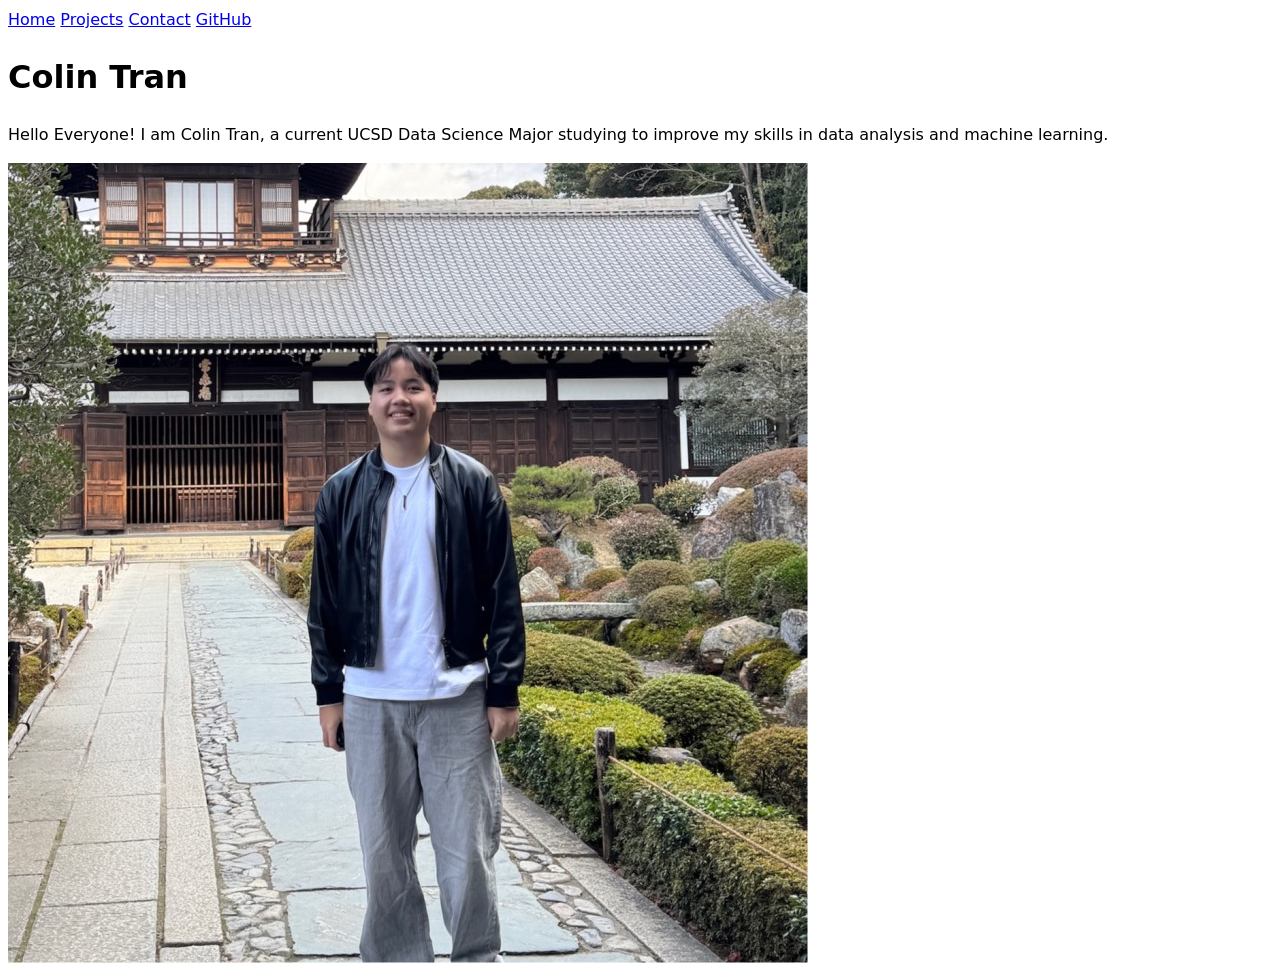
==== index.html @ d3b0d7ed "added new contact/project pages and images" ====
<!DOCTYPE html>
<html lang="en">
<head>
    <meta charset="UTF-8">
    <meta name="viewport" content="width=device-width, initial-scale=1.0">
    <title>Colin Tran: Personal site and portfolio</title>
    <link rel="stylesheet" href="style.css">
</head>
<body>

    <nav>
        <a href="index.html">Home</a>
        <a href="projects/index.html">Projects</a>
        <a href="contact/index.html">Contact</a>
        <a href="https://github.com/Colin-Tran" target="_blank">GitHub</a>
    </nav>


    <h1>Colin Tran</h1>
    <p> Hello Everyone! I am Colin Tran, a current UCSD Data Science Major studying to improve my skills in data analysis and machine learning.</p>
    <img src="images/colin_japan_photo.jpg" alt="This is me in Japan!">

</body>
</html>
---- style.css ----
body {
  /* Set line height to 1.5 times the font size
	   and use the OS’s UI font as the website font
	 */
  font: 100%/1.5 system-ui;
}
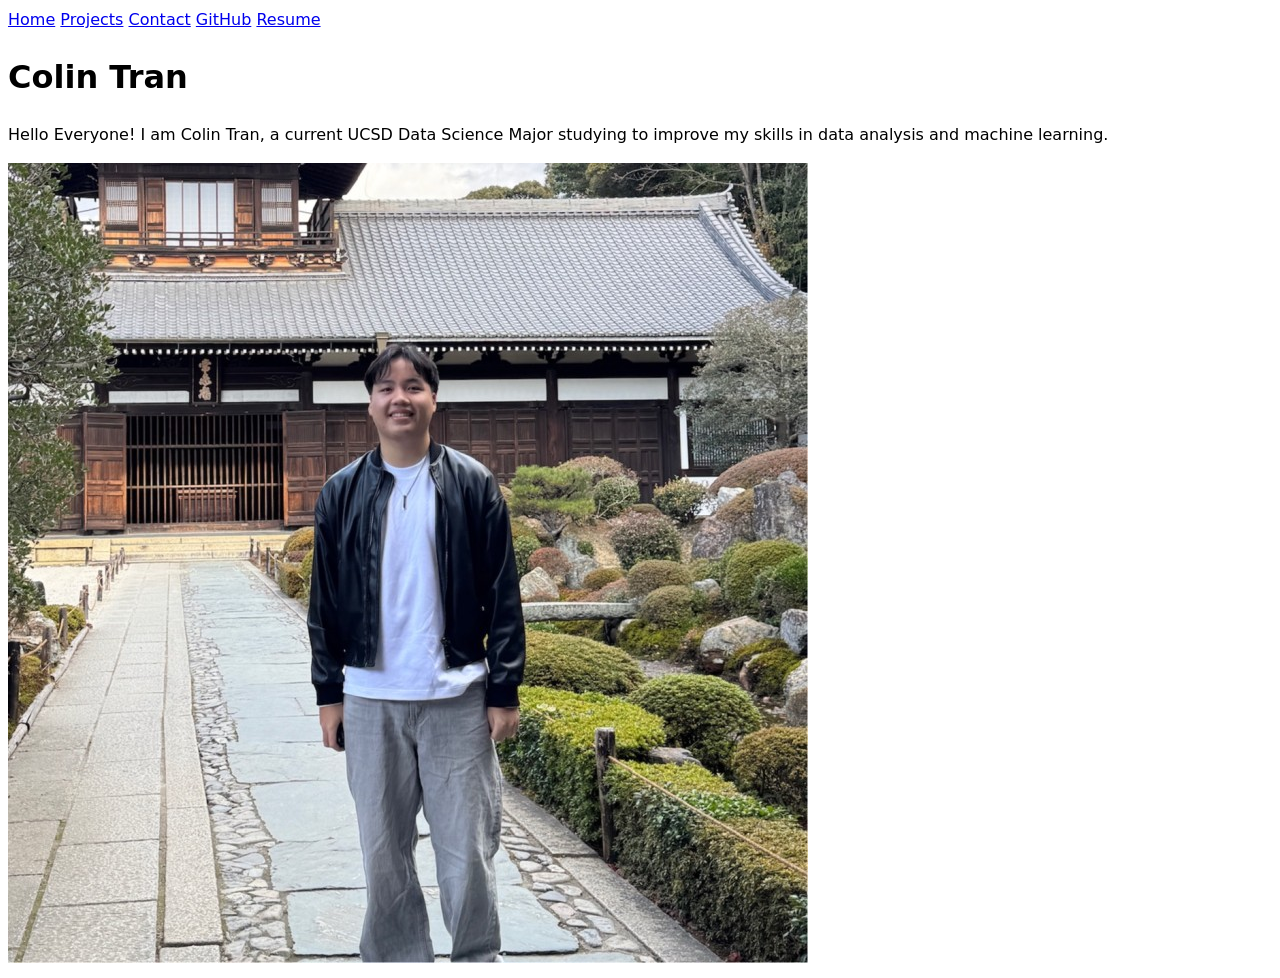
==== commit 18076715: "added resume page and nav for all pages" ====
--- a/index.html
+++ b/index.html
@@ -13,6 +13,7 @@
         <a href="projects/index.html">Projects</a>
         <a href="contact/index.html">Contact</a>
         <a href="https://github.com/Colin-Tran" target="_blank">GitHub</a>
+        <a href="resume/index.html">Resume</a>
     </nav>
 
 
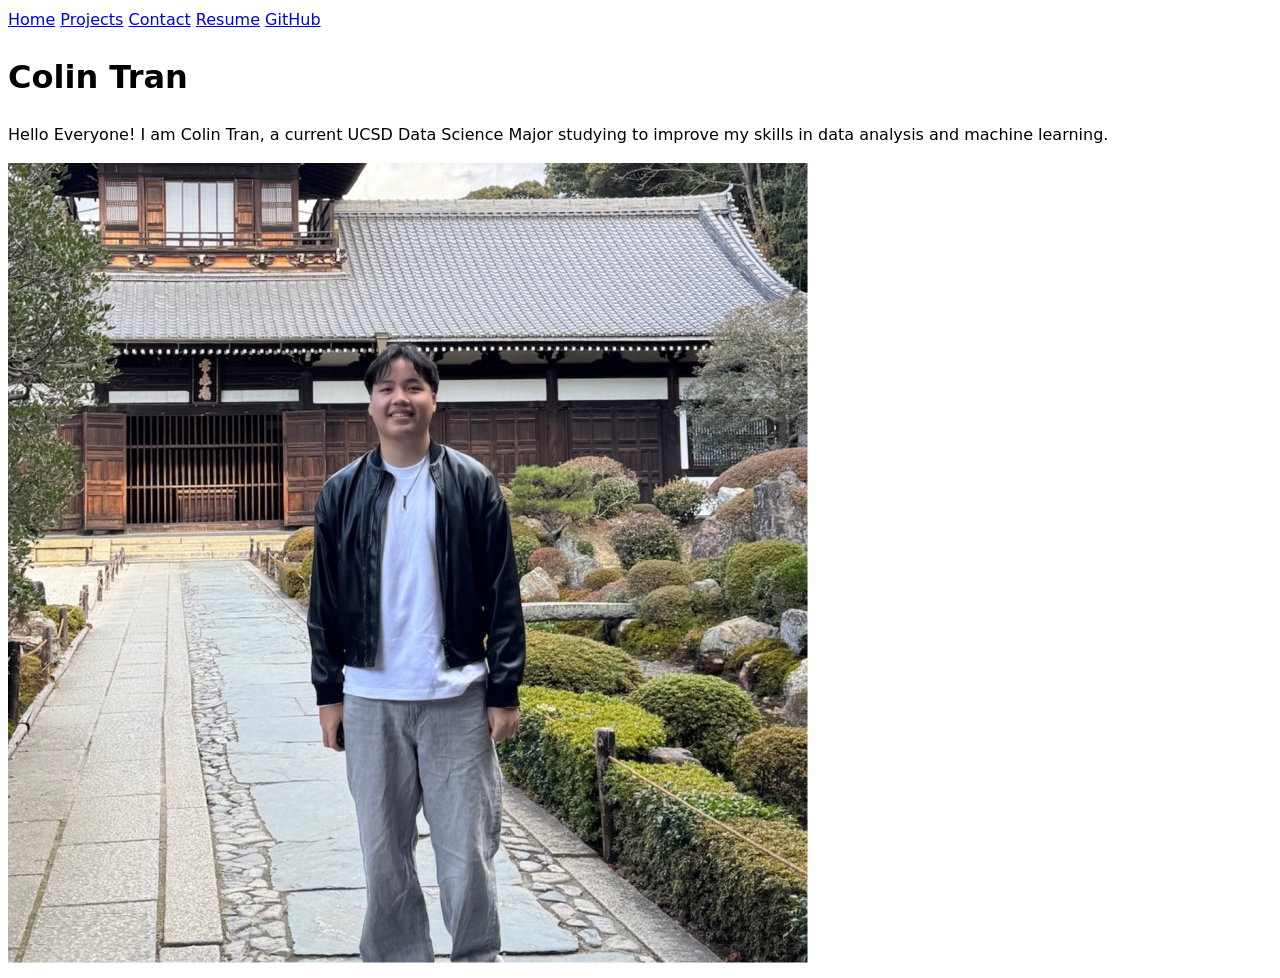
==== commit 958d5324: "edited order of nav" ====
--- a/index.html
+++ b/index.html
@@ -12,8 +12,8 @@
         <a href="index.html">Home</a>
         <a href="projects/index.html">Projects</a>
         <a href="contact/index.html">Contact</a>
+        <a href="resume/index.html">Resume</a>
         <a href="https://github.com/Colin-Tran" target="_blank">GitHub</a>
-        <a href="resume/index.html">Resume</a>
     </nav>
 
 
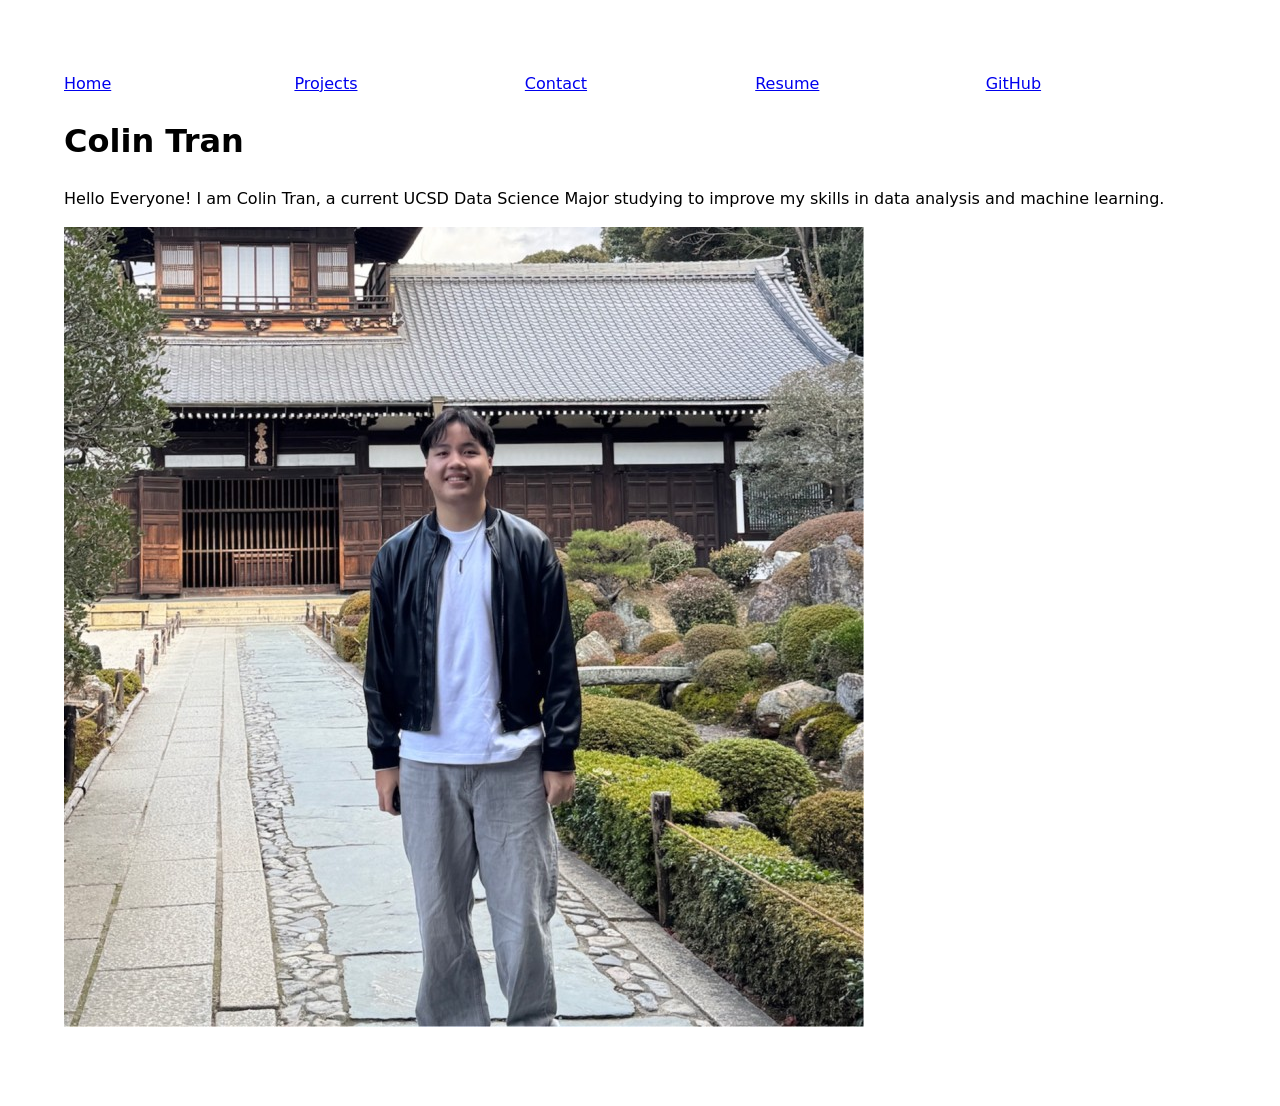
==== commit d51459a0: "flex box" ====
--- a/index.html
+++ b/index.html
@@ -9,7 +9,7 @@
 <body>
 
     <nav>
-        <a href="index.html">Home</a>
+        <a href="index.html" class="current">Home</a>
         <a href="projects/index.html">Projects</a>
         <a href="contact/index.html">Contact</a>
         <a href="resume/index.html">Resume</a>
--- a/style.css
+++ b/style.css
@@ -1,6 +1,17 @@
 body {
   /* Set line height to 1.5 times the font size
 	   and use the OS’s UI font as the website font
-	 */
+	 */ 
   font: 100%/1.5 system-ui;
+  max-width: 300ch;
+  margin-inline: auto;
+  padding: 4em;
+}
+
+nav {
+  display: flex;
+}
+
+nav a {
+  flex: 1;
 }
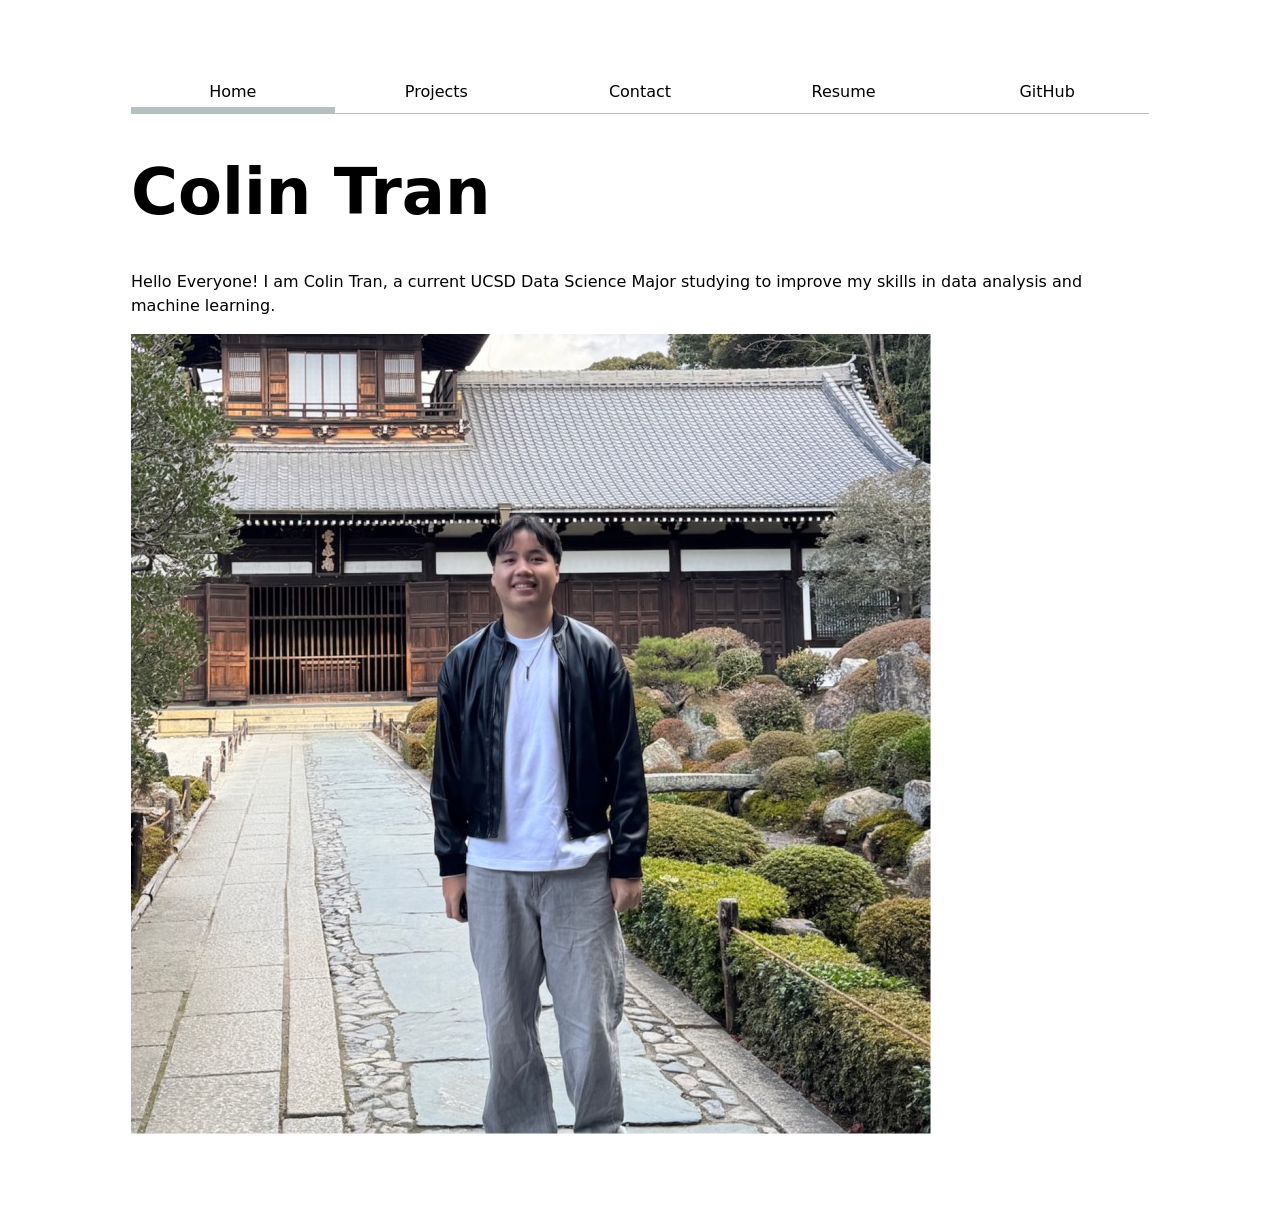
==== commit cdc80e50: "added js file and linked" ====
--- a/index.html
+++ b/index.html
@@ -5,6 +5,7 @@
     <meta name="viewport" content="width=device-width, initial-scale=1.0">
     <title>Colin Tran: Personal site and portfolio</title>
     <link rel="stylesheet" href="style.css">
+    <script type="module" src="global.js"></script>
 </head>
 <body>
 
--- a/style.css
+++ b/style.css
@@ -3,15 +3,121 @@
 	   and use the OS’s UI font as the website font
 	 */ 
   font: 100%/1.5 system-ui;
-  max-width: 300ch;
+  max-width: 100ch;
   margin-inline: auto;
   padding: 4em;
+  accent-color: var(--color-accent);
 }
 
 nav {
   display: flex;
+  margin-bottom: 25px;
+  border-bottom: 1px solid oklch(80% 3% 200);
 }
 
 nav a {
   flex: 1;
+  text-decoration: none;
+  color: inherit;
+  text-align: center;
+  padding: 0.5em;
+}
+
+nav a.current {
+  border-bottom: 0.4em solid oklch(80% 3% 200);
+  padding-bottom: 0.2em;
+}                                
+
+:root{
+  --color-accent: oklch(65% 50% 0);
+}
+
+nav a:hover {
+  border-bottom: 0.4em solid var(--color-accent);
+  background-color: oklch(from var(--color-accent) 95% 5% h);
+}
+
+input,
+textarea,
+button {
+  font: inherit;
+}
+
+form {
+  display: grid;
+  grid-template-columns: auto 1fr;
+  gap: 1em;
+}
+
+label {
+  display: grid;
+  grid-template-columns: subgrid;
+  grid-column: 1 / -1;
+}
+
+button{
+  grid-column: 1 / -1;
+}
+
+/* Project styling */
+
+.projects {
+  display: grid;
+  grid-template-columns: repeat(auto-fill, minmax(15em, 1fr));
+  gap: 1em;
+}
+
+.projects article {
+  display: grid;
+  grid-template-rows: subgrid;
+  grid-row: span 3;
+  gap: 1em;
+}
+
+.projects h2 {
+  margin: 0;
+}
+
+h1 {
+  font-size: 400%;
+}
+
+h1,
+h2,
+h3,
+h4,
+h5,
+h6 {
+  line-height: 1.1;
+  text-wrap: balance;
+}
+
+.projects h2 {
+  margin: 0;
+}
+
+/* Resume styling */
+.resume img {
+  border-radius: 12px;
+}
+
+.resume section {
+  margin-block: 1em;
+}
+
+.resume h2 {
+  border-bottom: 2px solid oklch(80% 3% 200);
+  padding-bottom: 0.3em;
+  margin-bottom: 0.75em;
+}
+
+.resume article {
+  margin-block: 1em;
+}
+
+.resume time {
+  color: #4b4444;
+  font-size: 1em;
+  display: block;
+  margin-bottom: 0.5em;
 }
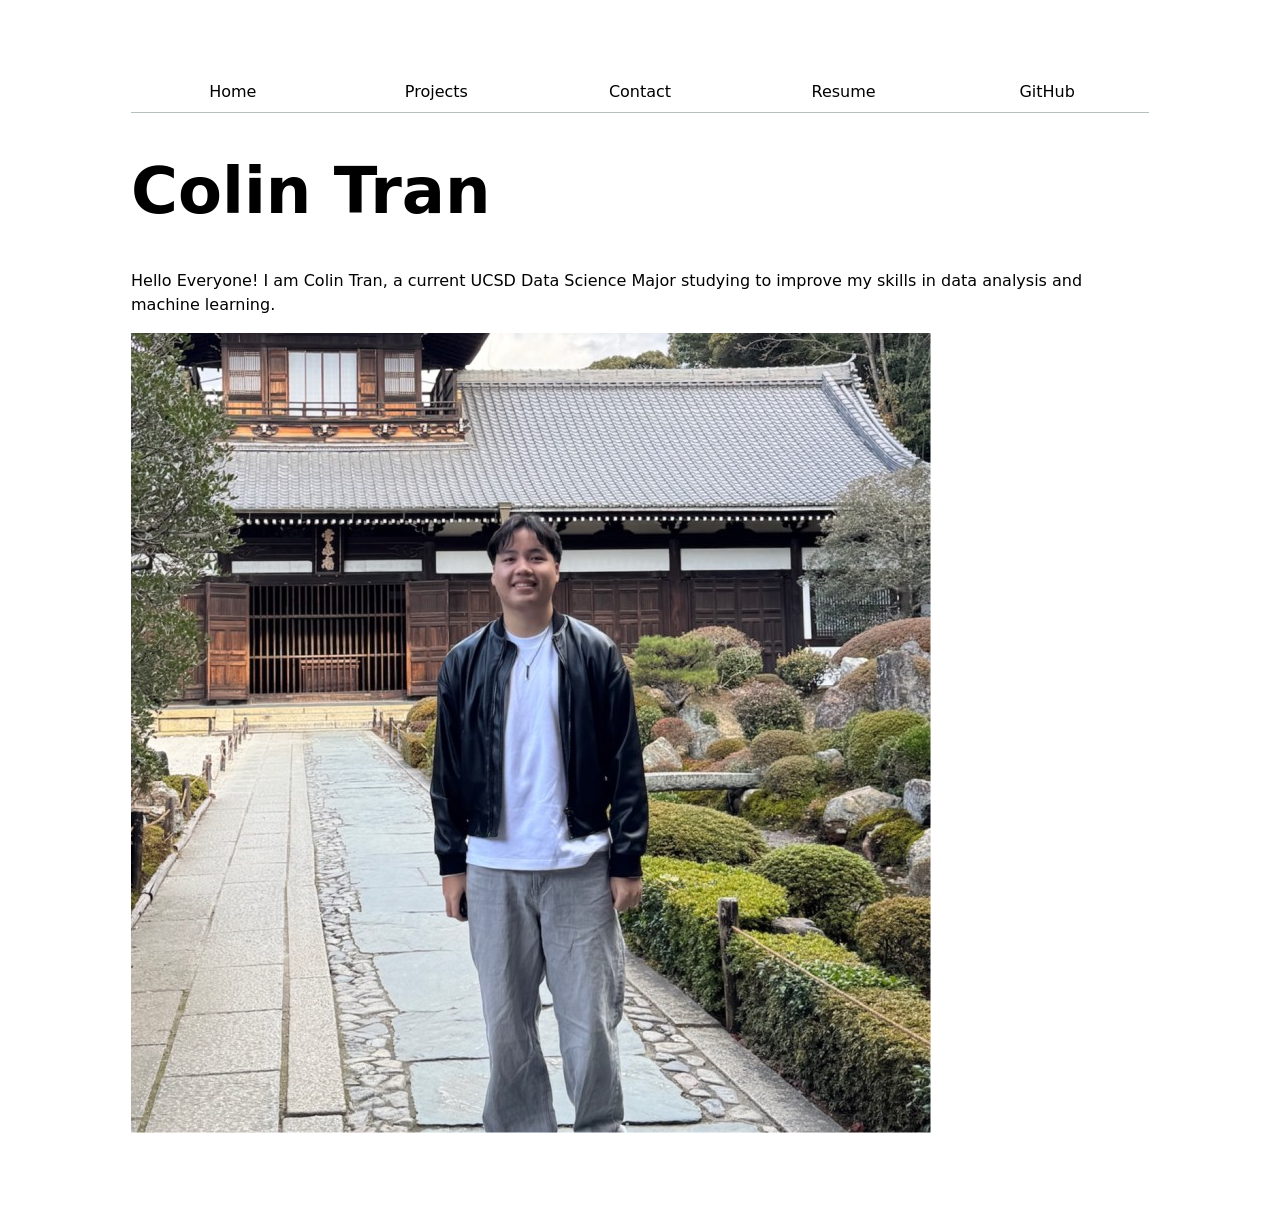
==== commit e0f5f5d9: "updated js for current" ====
--- a/index.html
+++ b/index.html
@@ -10,7 +10,7 @@
 <body>
 
     <nav>
-        <a href="index.html" class="current">Home</a>
+        <a href="index.html">Home</a>
         <a href="projects/index.html">Projects</a>
         <a href="contact/index.html">Contact</a>
         <a href="resume/index.html">Resume</a>
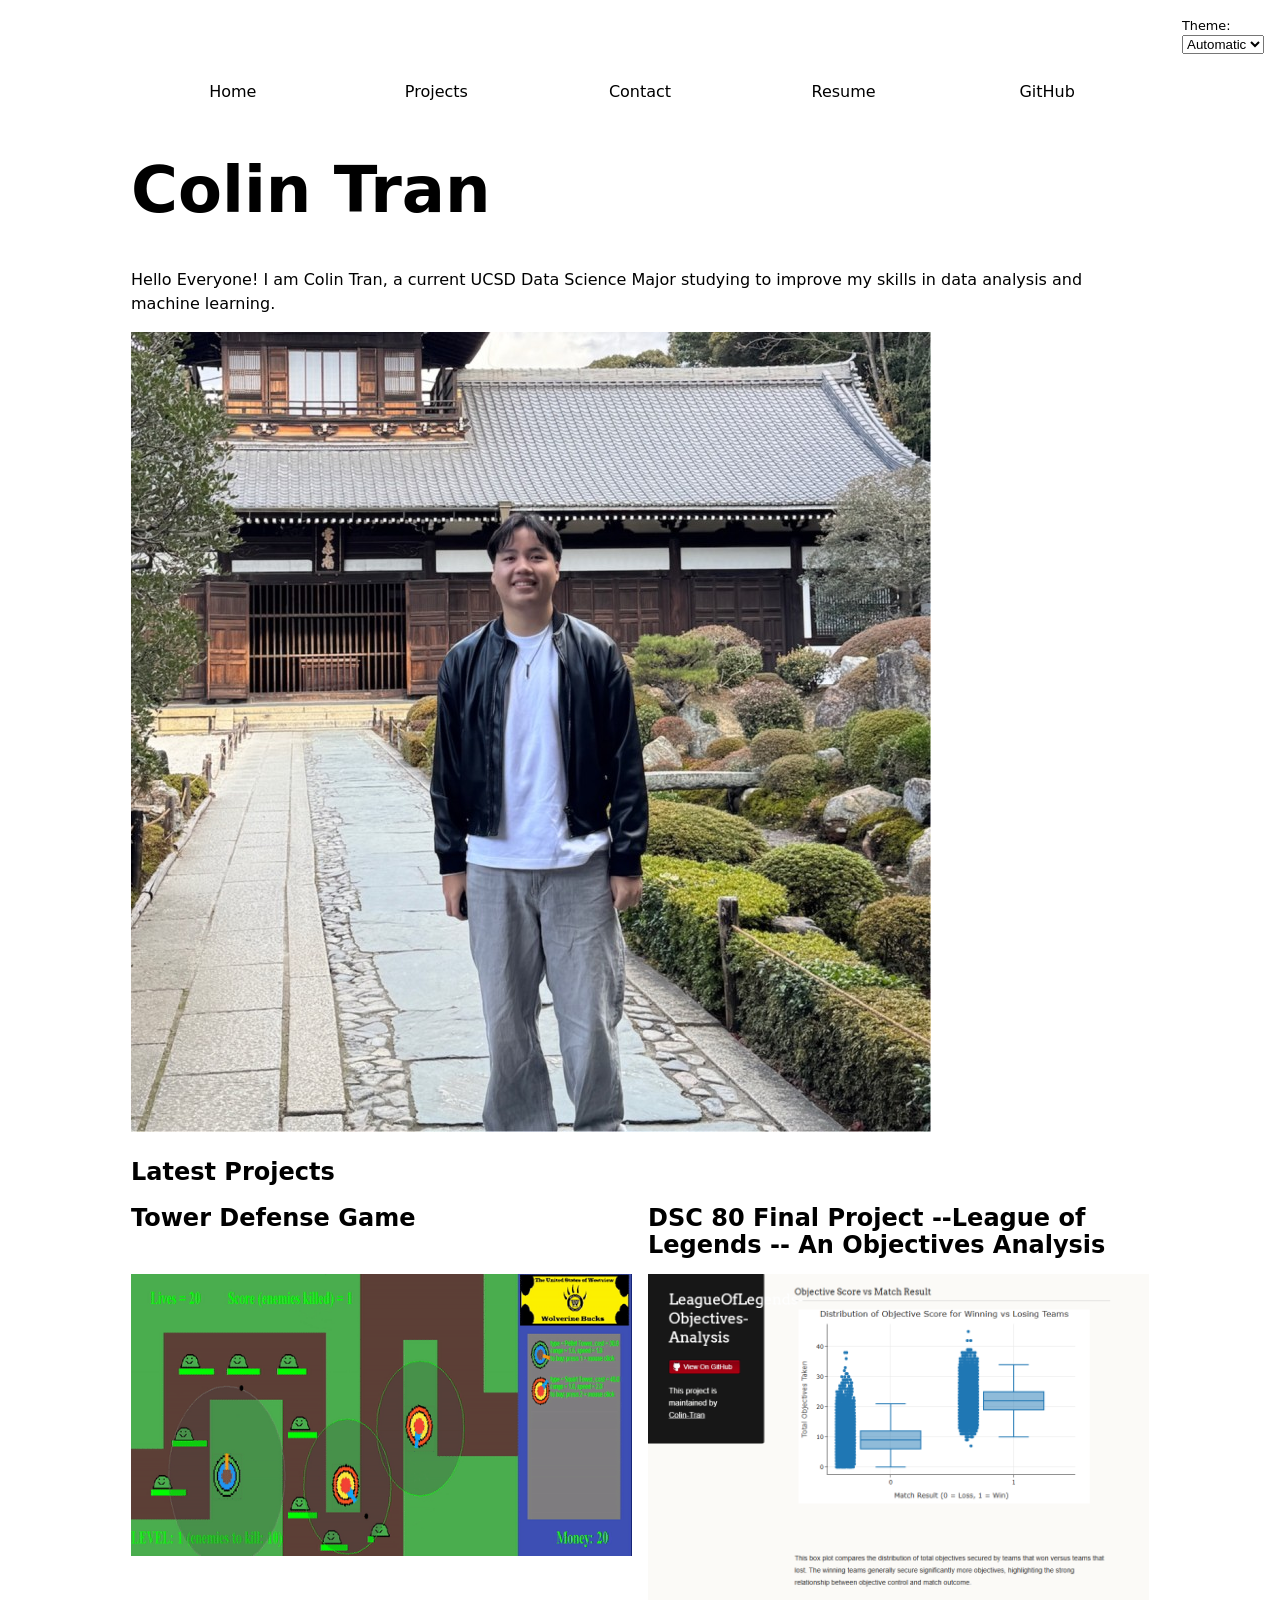
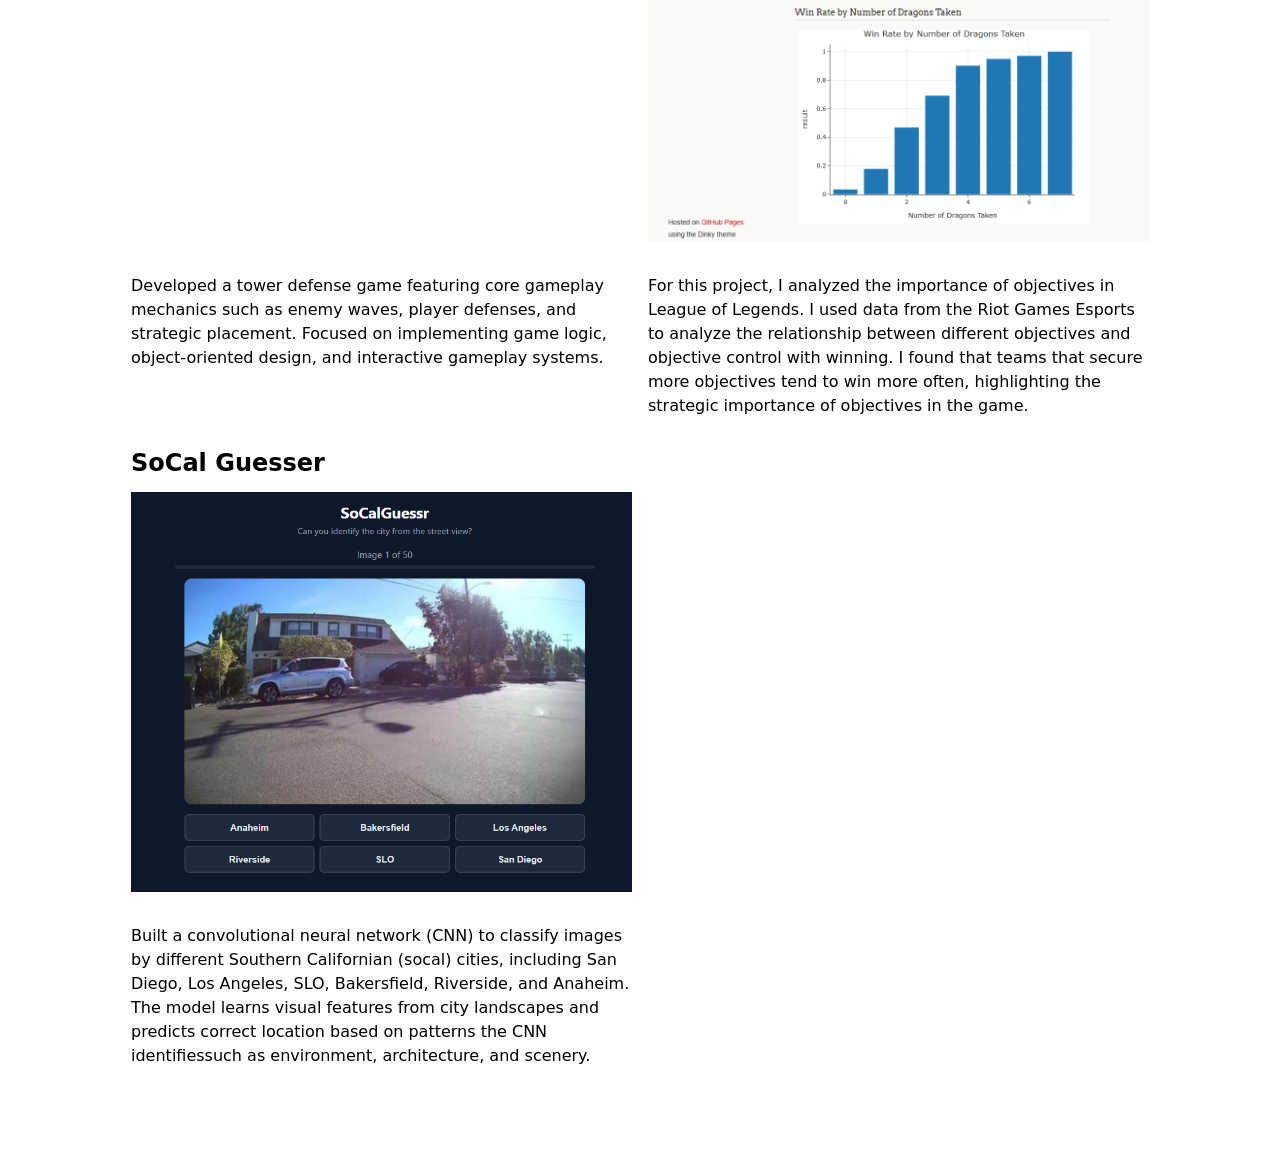
==== commit e0ca9a7b: "lab 4 changes (forgot to commit each step)" ====
--- a/index.html
+++ b/index.html
@@ -6,21 +6,23 @@
     <title>Colin Tran: Personal site and portfolio</title>
     <link rel="stylesheet" href="style.css">
     <script type="module" src="global.js"></script>
+    <script src="index.js" type="module" defer></script>
 </head>
 <body>
-
-    <nav>
-        <a href="index.html">Home</a>
-        <a href="projects/index.html">Projects</a>
-        <a href="contact/index.html">Contact</a>
-        <a href="resume/index.html">Resume</a>
-        <a href="https://github.com/Colin-Tran" target="_blank">GitHub</a>
-    </nav>
-
 
     <h1>Colin Tran</h1>
     <p> Hello Everyone! I am Colin Tran, a current UCSD Data Science Major studying to improve my skills in data analysis and machine learning.</p>
     <img src="images/colin_japan_photo.jpg" alt="This is me in Japan!">
+    
+
+    <div id="profile-stats"></div>
+
+    
+    <h2>Latest Projects</h2>
+    <div class="projects">
+    <!-- Dynamically added content will appear here -->
+    </div>
+
 
 </body>
 </html>
--- a/style.css
+++ b/style.css
@@ -9,10 +9,21 @@
   accent-color: var(--color-accent);
 }
 
+
+.color-scheme {
+  position: absolute;
+  top: 1rem;
+  right: 1rem;
+  font-size: 0.8em;
+}
+
+
 nav {
+  --border-color: oklch(50% 10% 200 / 40%);
+  /* ... other styles and nested rules ... */
   display: flex;
   margin-bottom: 25px;
-  border-bottom: 1px solid oklch(80% 3% 200);
+  border-bottom-color: var(--border-color);
 }
 
 nav a {
@@ -30,11 +41,13 @@
 
 :root{
   --color-accent: oklch(65% 50% 0);
+  color-scheme:  light dark;
 }
 
 nav a:hover {
   border-bottom: 0.4em solid var(--color-accent);
-  background-color: oklch(from var(--color-accent) 95% 5% h);
+  /* background-color: oklch(from var(--color-accent) 95% 5% h); */
+  background-color: color-mix(in oklch, var(--color-accent), canvas 85%);
 }
 
 input,
@@ -63,7 +76,7 @@
 
 .projects {
   display: grid;
-  grid-template-columns: repeat(auto-fill, minmax(15em, 1fr));
+  grid-template-columns: repeat(auto-fill, minmax(22em, 1fr));
   gap: 1em;
 }
 
@@ -76,6 +89,13 @@
 
 .projects h2 {
   margin: 0;
+  word-break: break-word;
+}
+
+.projects img {
+  width: 100%;
+  height: auto;
+  display: block;
 }
 
 h1 {
@@ -120,4 +140,24 @@
   font-size: 1em;
   display: block;
   margin-bottom: 0.5em;
+}
+
+#profile-stats dl {
+  display: grid;
+  grid-template-columns: repeat(4, 1fr);
+  text-align: center;
+  gap: 0.5em;
+}
+
+#profile-stats dt {
+  grid-row: 1;
+  font-weight: bold;
+  font-size: 0.9em;
+  color: color-mix(in oklch, canvastext, canvas 40%);
+}
+
+#profile-stats dd {
+  grid-row: 2;
+  margin: 0;
+  font-size: 1.2em;
 }
